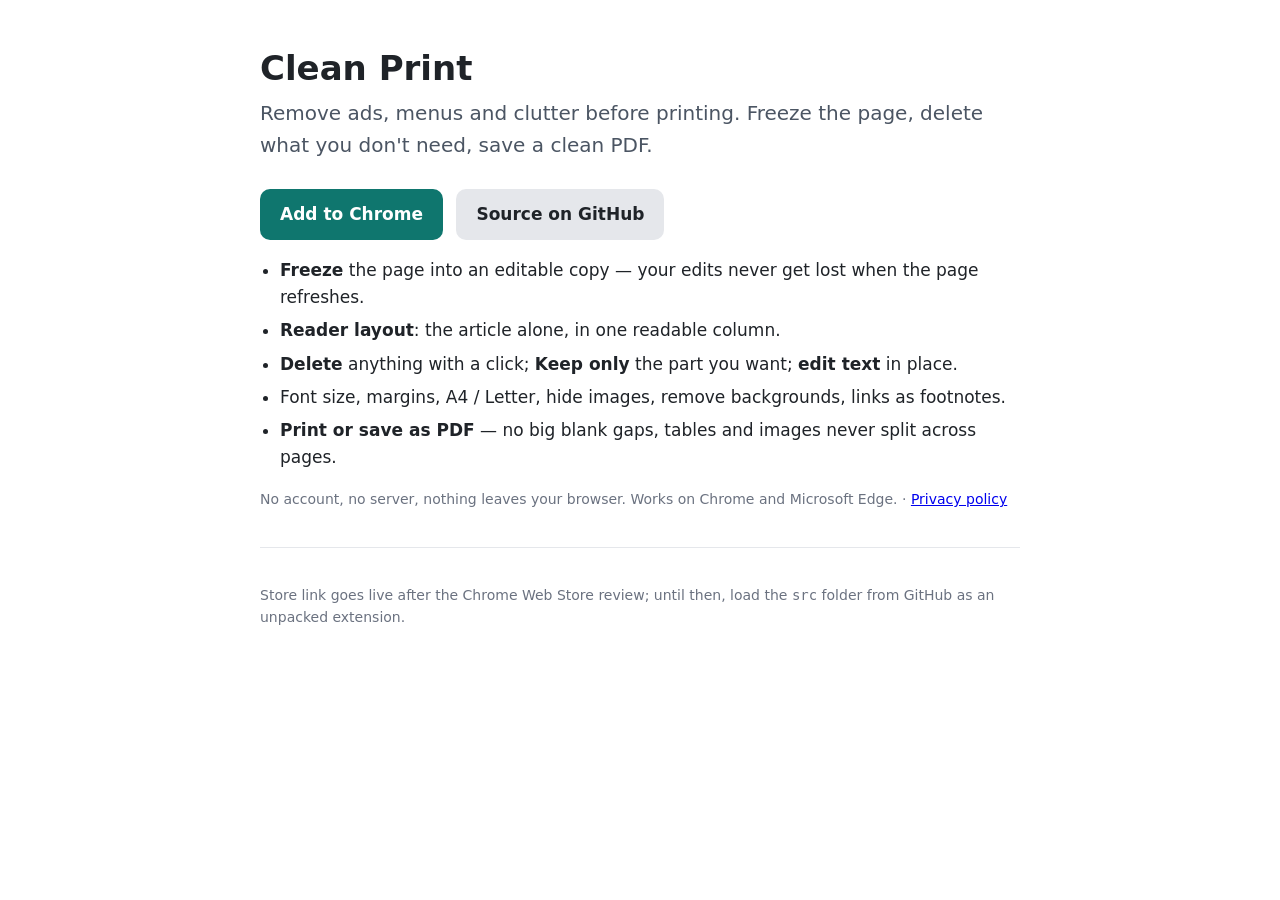
==== docs/index.html @ 665bb79c "Clean Print v0.1.0 – edit any page, save a clean PDF Chrome/Edge MV3 extension: freeze the page into" ====
<!doctype html>
<html lang="en">
<head>
<meta charset="utf-8"><meta name="viewport" content="width=device-width, initial-scale=1">
<title>Clean Print – Edit any page, save a clean PDF</title>
<style>
  :root { --accent: #0f766e; }
  body { max-width: 760px; margin: 48px auto; padding: 0 20px; font: 17px/1.6 system-ui, -apple-system, "Segoe UI", sans-serif; color: #1f2328; }
  h1 { font-size: 34px; line-height: 1.2; margin: 0 0 8px; }
  .lead { font-size: 20px; color: #4b5563; margin: 0 0 28px; }
  .btn { display: inline-block; background: var(--accent); color: #fff; text-decoration: none; padding: 12px 20px; border-radius: 10px; font-weight: 600; }
  .btn.alt { background: #e5e7eb; color: #1f2328; margin-left: 8px; }
  ul { padding-left: 20px; } li { margin: 6px 0; }
  .muted { color: #6b7280; font-size: 14px; }
  hr { border: 0; border-top: 1px solid #e5e7eb; margin: 36px 0; }
</style>
</head>
<body>
<h1>Clean Print</h1>
<p class="lead">Remove ads, menus and clutter before printing. Freeze the page, delete what you don't need, save a clean PDF.</p>
<p>
  <a class="btn" href="#" id="store">Add to Chrome</a>
  <a class="btn alt" href="https://github.com/ArslanYigitAlp/clean-print">Source on GitHub</a>
</p>
<ul>
  <li><strong>Freeze</strong> the page into an editable copy — your edits never get lost when the page refreshes.</li>
  <li><strong>Reader layout</strong>: the article alone, in one readable column.</li>
  <li><strong>Delete</strong> anything with a click; <strong>Keep only</strong> the part you want; <strong>edit text</strong> in place.</li>
  <li>Font size, margins, A4 / Letter, hide images, remove backgrounds, links as footnotes.</li>
  <li><strong>Print or save as PDF</strong> — no big blank gaps, tables and images never split across pages.</li>
</ul>
<p class="muted">No account, no server, nothing leaves your browser. Works on Chrome and Microsoft Edge. · <a href="privacy.html">Privacy policy</a></p>
<hr>
<p class="muted">Store link goes live after the Chrome Web Store review; until then, load the <code>src</code> folder from GitHub as an unpacked extension.</p>
</body>
</html>
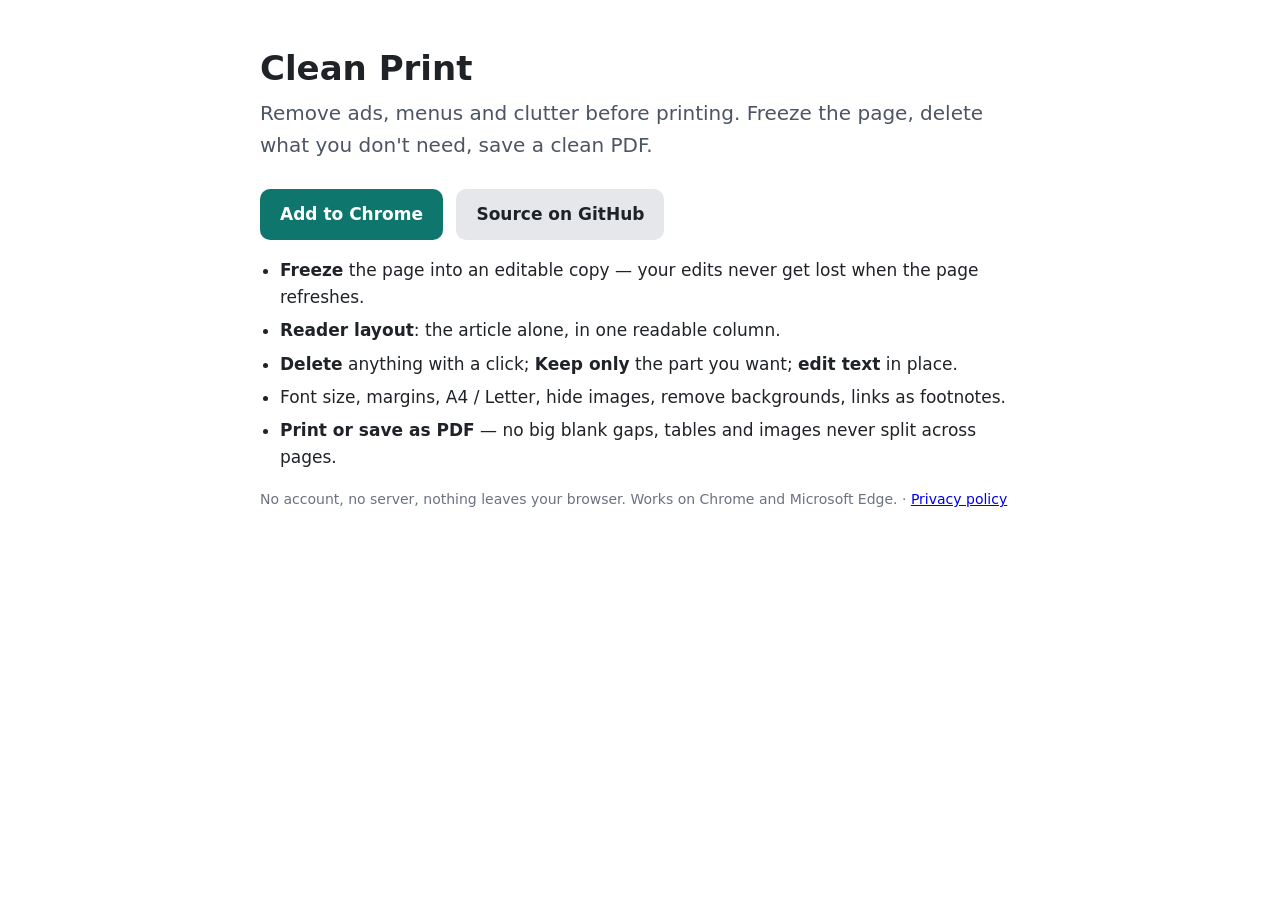
==== commit d18f273e: "Link to the Chrome Web Store listing Co-Authored-By: Claude Fable 5.1 <noreply@anthropic.com> Claude" ====
--- a/docs/index.html
+++ b/docs/index.html
@@ -19,7 +19,7 @@
 <h1>Clean Print</h1>
 <p class="lead">Remove ads, menus and clutter before printing. Freeze the page, delete what you don't need, save a clean PDF.</p>
 <p>
-  <a class="btn" href="#" id="store">Add to Chrome</a>
+  <a class="btn" href="https://chromewebstore.google.com/detail/jjflkejhfnehgkfddjjajkbcmhienfoo">Add to Chrome</a>
   <a class="btn alt" href="https://github.com/ArslanYigitAlp/clean-print">Source on GitHub</a>
 </p>
 <ul>
@@ -30,7 +30,5 @@
   <li><strong>Print or save as PDF</strong> — no big blank gaps, tables and images never split across pages.</li>
 </ul>
 <p class="muted">No account, no server, nothing leaves your browser. Works on Chrome and Microsoft Edge. · <a href="privacy.html">Privacy policy</a></p>
-<hr>
-<p class="muted">Store link goes live after the Chrome Web Store review; until then, load the <code>src</code> folder from GitHub as an unpacked extension.</p>
 </body>
 </html>
